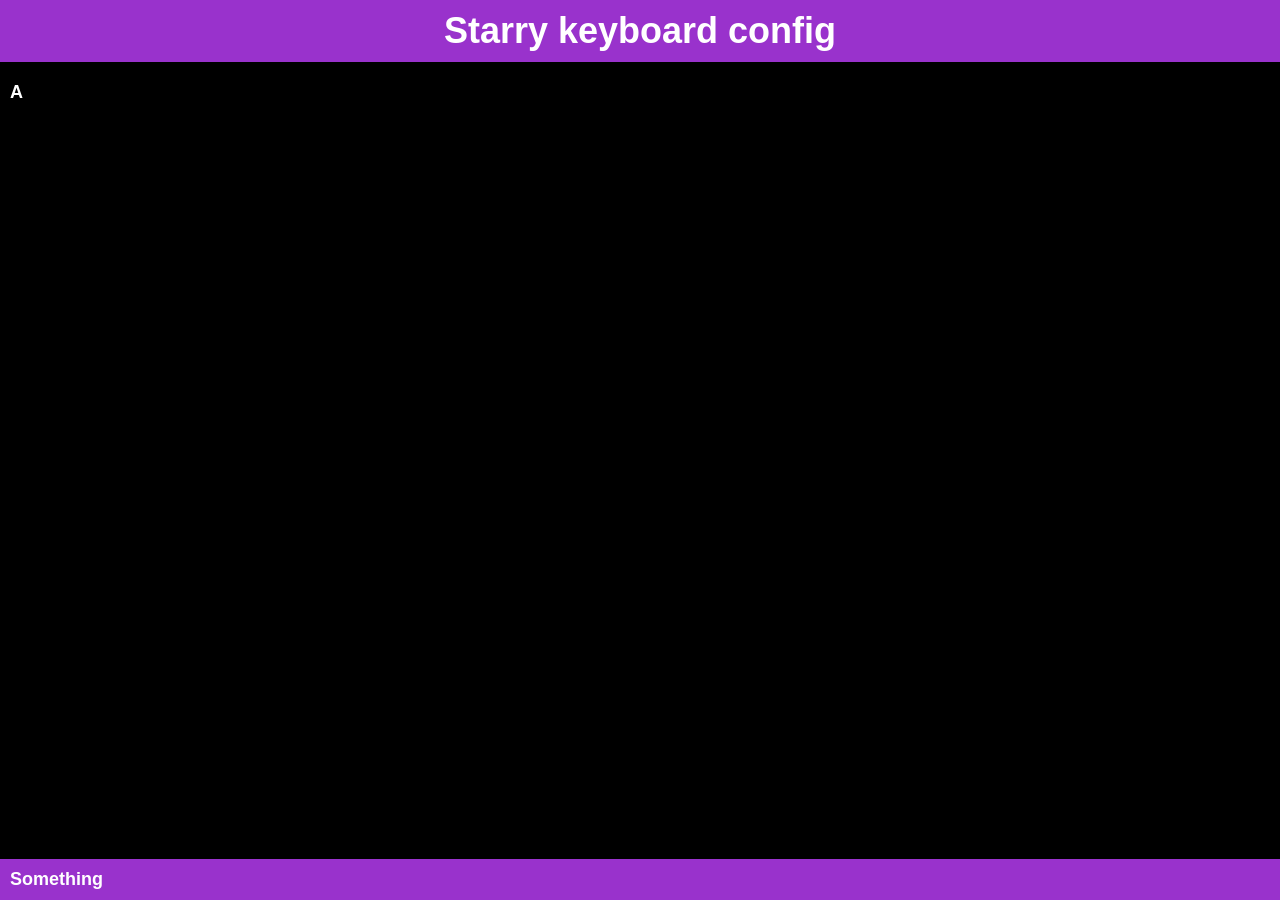
==== config/index.html @ 81cd2a0f "Added simple layout" ====
<!DOCTYPE html>
<html lang="en">
<head>
    <meta charset="UTF-8">
    <meta name="viewport" content="width=device-width, initial-scale=1.0">
    <title>Starry config</title>
    <link rel="stylesheet" href="styles/ConfigStyle.css">
    <link rel="stylesheet" href="styles/BodyOrchestrator.css">
</head>
<body>
    <div id="estrellas-container">
        <head>
            <h1>
                Starry keyboard config
            </h1>
        </head>
        <div class="root">
            A
        </div>
        <footer>
            Something
        </footer>
    </div>
    <script src="scripts/StarGen.js"></script>
</body>
</html>
---- config/styles/ConfigStyle.css ----
*{
    margin: 0;
    padding: 0;
    
}
body{
    background-color: #000;
    color:#fff;
    overflow-x: hidden;
}
#estrellas-container{
    position: fixed;
    inset :0;
    overflow: hidden;
}
.estrella{
    position: absolute;
    bottom: 0;
    left: 0;
    background-color:rgba(255, 255, 255, 0.345);
    clip-path: polygon(50% 0%, 61% 35%, 98% 35%, 68% 57%, 79% 91%, 50% 70%, 21% 91%, 32% 57%, 2% 35%, 39% 35%);
    opacity: 0;
    pointer-events: none;
    z-index: -1;

}

@keyframes moverArriba {
    0% {
        opacity: 0;
        transform: translateY(0);
    }
    25% {
        opacity: 1;
    }
    100% {
        opacity: 0;
        transform: translateY(-100vh);
    }
}
---- config/styles/BodyOrchestrator.css ----
:root{
	--BackgroundWrapperColor: darkorchid;
	--SelectionColor: rgb(103, 19, 136);
}

#estrellas-container{
	margin: 0px;
	font-family: Arial, Helvetica, sans-serif;
	font-weight: bold;
	color: white;
	font-size: large;
	display: grid;
	grid-template-rows: auto 1fr auto;
	min-height: 100vh;
	min-height: 100svh;
}

body ::selection{
	background-color: var(--SelectionColor);
}

h1{
	text-align: center;
	background-color: var(--BackgroundWrapperColor);
	margin-bottom: 10px;
}

h1,footer{
	padding: 10px;
}

footer{
	background-color: var(--BackgroundWrapperColor);
}

.root{
	margin: 10px;
}
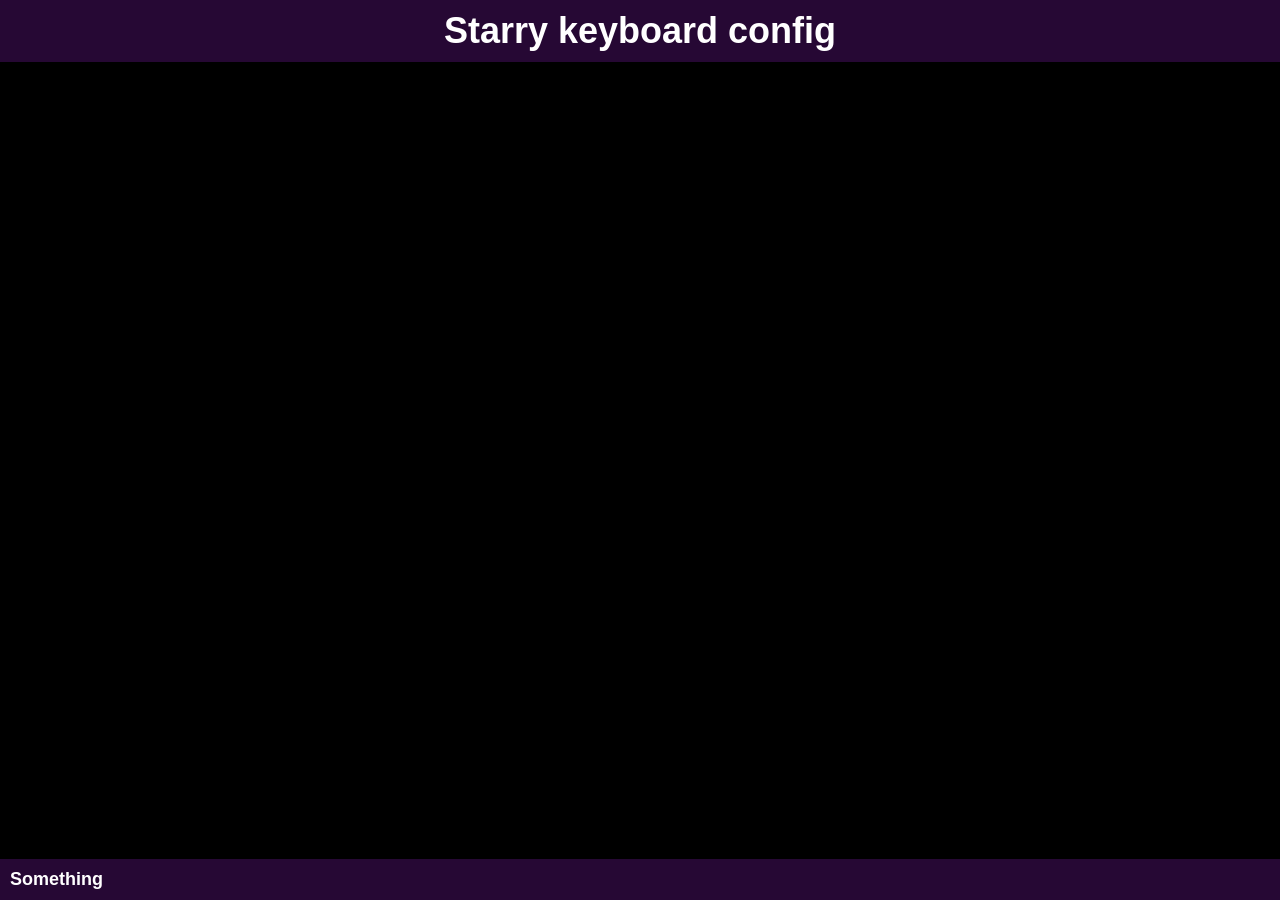
==== commit 2ff9892e: "ricardo's html journey Co-authored-by: Copilot <copilot@github.com>" ====
--- a/config/index.html
+++ b/config/index.html
@@ -15,12 +15,17 @@
             </h1>
         </head>
         <div class="root">
-            A
+        
         </div>
+
+		
+		
         <footer>
             Something
         </footer>
     </div>
     <script src="scripts/StarGen.js"></script>
+
+	
 </body>
 </html>
--- a/config/styles/ConfigStyle.css
+++ b/config/styles/ConfigStyle.css
@@ -24,6 +24,14 @@
     z-index: -1;
 
 }
+.AbsBlock {
+    position: fixed;
+    height: 30px;
+    width: 30px;
+    background-image: url("https://static.wikitide.net/nullscapewiki/9/90/Probably_Improper_Speeded_Mart.gif");
+    background-size: cover;
+    pointer-events: none;
+}
 
 @keyframes moverArriba {
     0% {
@@ -37,4 +45,25 @@
         opacity: 0;
         transform: translateY(-100vh);
     }
+}
+
+@keyframes Fade {
+    0% {
+        opacity: 0;
+    }
+    15% {
+        opacity: 1;
+    }
+    75% {
+        opacity: 1;
+        width: 5px;
+        height: 5px;
+    }
+    100% {
+        opacity: 0;
+        width: 0%;
+        height: 0%;
+        rotate: 40deg;
+        transform: translateY(10px);
+    }
 }
--- a/config/styles/BodyOrchestrator.css
+++ b/config/styles/BodyOrchestrator.css
@@ -1,5 +1,5 @@
 :root{
-	--BackgroundWrapperColor: darkorchid;
+	--BackgroundWrapperColor: rgba(89, 19, 122, 0.43);
 	--SelectionColor: rgb(103, 19, 136);
 }
 
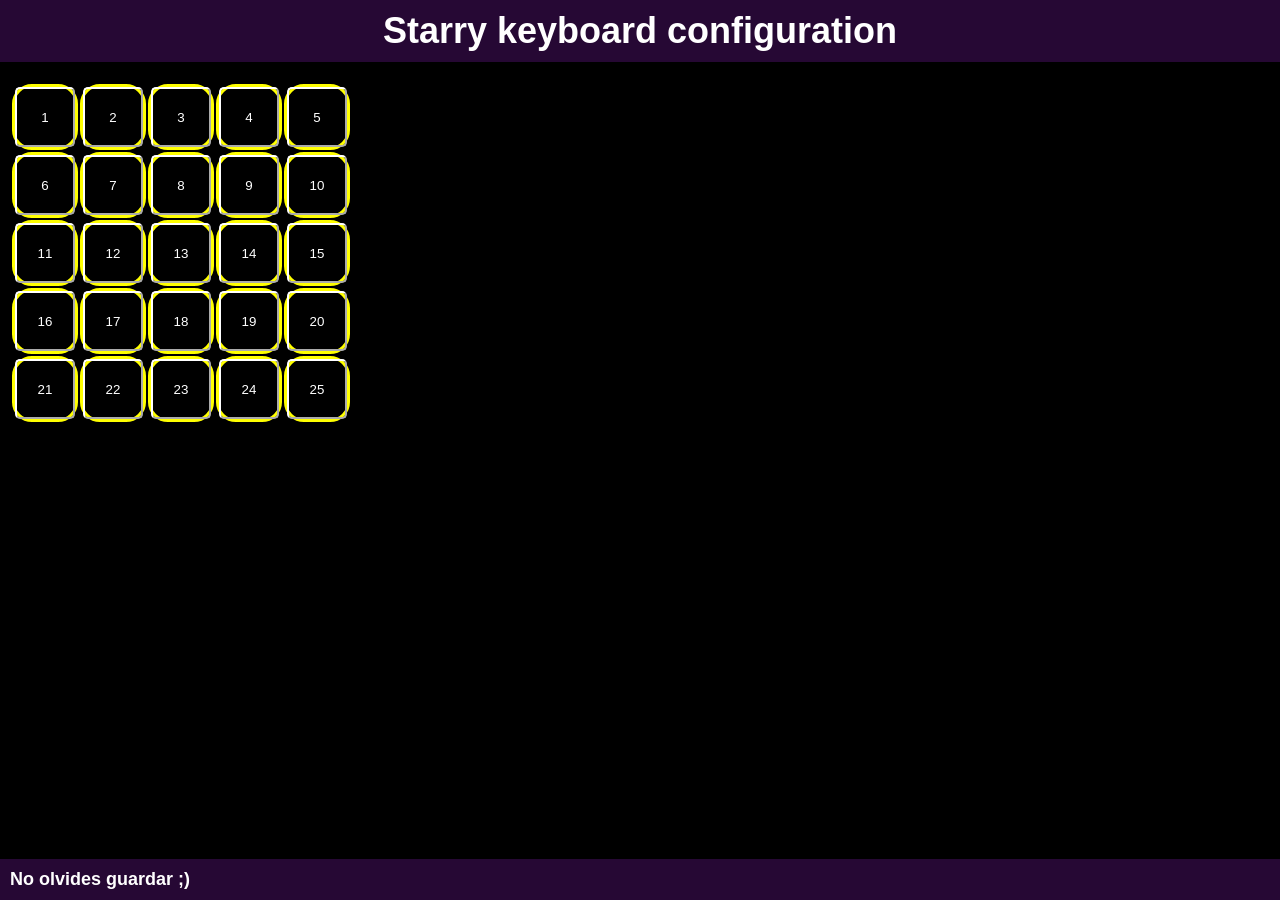
==== commit 350df734: "Tabla" ====
--- a/config/index.html
+++ b/config/index.html
@@ -6,26 +6,68 @@
     <title>Starry config</title>
     <link rel="stylesheet" href="styles/ConfigStyle.css">
     <link rel="stylesheet" href="styles/BodyOrchestrator.css">
+    <script src="scripts/StarGen.js"></script>
 </head>
 <body>
     <div id="estrellas-container">
-        <head>
-            <h1>
-                Starry keyboard config
+        <div>
+            <h1 class="barraPrincipal">
+                Starry keyboard configuration
             </h1>
-        </head>
-        <div class="root">
-        
+        </div>
+        <div class="root">    
+
+    <table class="table-container">
+    <tr>
+        <td><button class="btn-estilizado">1</button></td>
+        <td><button class="btn-estilizado">2</button></td>
+        <td><button class="btn-estilizado">3</button></td>
+        <td><button class="btn-estilizado">4</button></td>
+        <td><button class="btn-estilizado">5</button></td>
+    </tr>
+    <tr>
+        <td><button class="btn-estilizado">6</button></td>
+        <td><button class="btn-estilizado">7</button></td>
+        <td><button class="btn-estilizado">8</button></td>
+        <td><button class="btn-estilizado">9</button></td>
+        <td><button class="btn-estilizado">10</button></td>
+    </tr>
+    <tr>
+        <td><button class="btn-estilizado">11</button></td>
+        <td><button class="btn-estilizado">12</button></td>
+        <td><button class="btn-estilizado">13</button></td>
+        <td><button class="btn-estilizado">14</button></td>
+        <td><button class="btn-estilizado">15</button></td>
+    </tr>
+    <tr>
+        <td><button class="btn-estilizado">16</button></td>
+        <td><button class="btn-estilizado">17</button></td>
+        <td><button class="btn-estilizado">18</button></td>
+        <td><button class="btn-estilizado">19</button></td>
+        <td><button class="btn-estilizado">20</button></td>
+    </tr>
+    <tr>    
+        <td><button class="btn-estilizado">21</button></td>
+        <td><button class="btn-estilizado">22</button></td>
+        <td><button class="btn-estilizado">23</button></td>
+        <td><button class="btn-estilizado">24</button></td>
+        <td><button class="btn-estilizado">25</button></td>    
+    </tr>
+</table> 
         </div>
 
 		
 		
-        <footer>
-            Something
+        <footer class="barraFinal">
+            No olvides guardar ;)
         </footer>
     </div>
-    <script src="scripts/StarGen.js"></script>
 
-	
+
+   
+    
+ 
+
+
 </body>
 </html>
--- a/config/styles/ConfigStyle.css
+++ b/config/styles/ConfigStyle.css
@@ -28,7 +28,7 @@
     position: fixed;
     height: 30px;
     width: 30px;
-    background-image: url("https://static.wikitide.net/nullscapewiki/9/90/Probably_Improper_Speeded_Mart.gif");
+    background-image: url("https://static.vecteezy.com/system/resources/thumbnails/040/452/262/small/ai-generated-pineapple-isolated-on-transparent-background-free-png.png");
     background-size: cover;
     pointer-events: none;
 }
--- a/config/styles/BodyOrchestrator.css
+++ b/config/styles/BodyOrchestrator.css
@@ -1,3 +1,4 @@
+/*Inicio de parte de las estrellas*/
 :root{
 	--BackgroundWrapperColor: rgba(89, 19, 122, 0.43);
 	--SelectionColor: rgb(103, 19, 136);
@@ -19,20 +20,42 @@
 	background-color: var(--SelectionColor);
 }
 
-h1{
+.barraPrincipal{
 	text-align: center;
 	background-color: var(--BackgroundWrapperColor);
 	margin-bottom: 10px;
 }
 
-h1,footer{
+.barraPrincipal,.barraFinal{
 	padding: 10px;
 }
 
-footer{
+.barraFinal{
 	background-color: var(--BackgroundWrapperColor);
 }
 
 .root{
 	margin: 10px;
-}+}
+/*Fin de parte de las estrellas*/
+
+/*Inicio de la tabla*/
+td {
+  border: 3px solid yellow;
+  border-radius: 20px;
+  text-align: center;
+}
+
+.table-container td .btn-estilizado{
+    background-color:transparent; 
+	color: white;
+    border-color: white;
+    border: 1%;
+    border-radius: 5px;
+    cursor: pointer;
+	width: 60px;
+	height:60px;	
+}
+
+
+/*Fin de la tabla*/
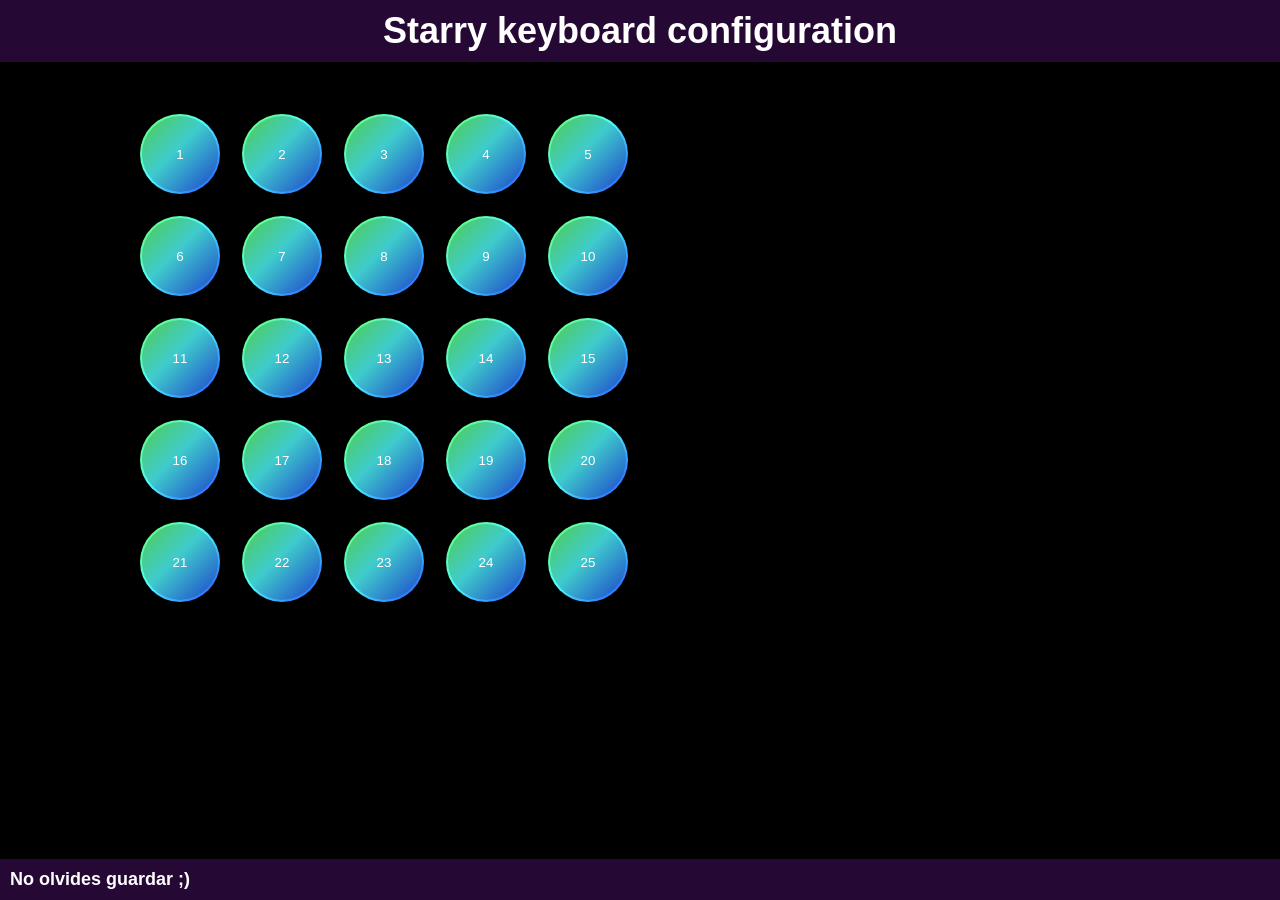
==== commit 53841dd3: "Colores y la parte 2" ====
--- a/config/index.html
+++ b/config/index.html
@@ -6,18 +6,28 @@
     <title>Starry config</title>
     <link rel="stylesheet" href="styles/ConfigStyle.css">
     <link rel="stylesheet" href="styles/BodyOrchestrator.css">
-    <script src="scripts/StarGen.js"></script>
 </head>
 <body>
     <div id="estrellas-container">
-        <div>
+        <head>
             <h1 class="barraPrincipal">
                 Starry keyboard configuration
             </h1>
+        </head>
+        <div class="root">
+        
         </div>
-        <div class="root">    
 
-    <table class="table-container">
+		
+		
+        <footer class="barraFinal">
+            No olvides guardar ;)
+        </footer>
+    </div>
+    <script src="scripts/StarGen.js"></script>
+
+	
+   <table class="table-container">
     <tr>
         <td><button class="btn-estilizado">1</button></td>
         <td><button class="btn-estilizado">2</button></td>
@@ -54,19 +64,9 @@
         <td><button class="btn-estilizado">25</button></td>    
     </tr>
 </table> 
-        </div>
-
-		
-		
-        <footer class="barraFinal">
-            No olvides guardar ;)
-        </footer>
-    </div>
 
 
-   
-    
- 
+
 
 
 </body>
--- a/config/styles/BodyOrchestrator.css
+++ b/config/styles/BodyOrchestrator.css
@@ -23,7 +23,6 @@
 .barraPrincipal{
 	text-align: center;
 	background-color: var(--BackgroundWrapperColor);
-	margin-bottom: 10px;
 }
 
 .barraPrincipal,.barraFinal{
@@ -35,27 +34,106 @@
 }
 
 .root{
-	margin: 10px;
+  
+	
+	
 }
 /*Fin de parte de las estrellas*/
 
 /*Inicio de la tabla*/
 td {
-  border: 3px solid yellow;
-  border-radius: 20px;
+  border: 0px solid yellow;
+  border-radius: 40px;
   text-align: center;
+  width: 100px;
+  height:100px;	
 }
 
-.table-container td .btn-estilizado{
-    background-color:transparent; 
-	color: white;
-    border-color: white;
-    border: 1%;
-    border-radius: 5px;
+.table-container td .btn-estilizado {
+    position: relative;
+    width: 80px;
+    height: 80px;
+    border-radius: 40px;
+    border: 2px solid transparent;
+    color: white;
     cursor: pointer;
-	width: 60px;
-	height:60px;	
+    overflow: hidden;
+
+    /* menos oscuro para que brillen más */
+    background: rgba(0, 0, 0, 0.2);
+
+    /* colores más intensos */
+    background-image: 
+        linear-gradient(rgba(0,0,0,0.2), rgba(0,0,0,0.2)),
+        linear-gradient(135deg, 
+            #66ff5a 0%,     /* verde más brillante */
+            #4fffff 15%,    /* cyan más fuerte */
+            #2a6bff 30%,    /* azul más vivo */
+            #a84dff 45%,    /* morado brillante */
+            #ff3ccf 60%,    /* rosa neón */
+            #a84dff 75%,
+            #2a6bff 85%,
+            #4fffff 95%,
+            #66ff5a 100%
+        );
+
+    background-origin: border-box;
+    background-clip: padding-box, border-box;
+
+    background-size: 300% 300%;
+
+    animation: moverGradiente 8s ease infinite,
+               rotarColores 12s linear infinite;
+
+    transition: all 0.4s ease;
 }
 
+/* movimiento */
+@keyframes moverGradiente {
+    0% { background-position: 0% 50%; }
+    50% { background-position: 100% 50%; }
+    100% { background-position: 0% 50%; }
+}
 
-/*Fin de la tabla*/+/* cambio de color */
+@keyframes rotarColores {
+    0%   { filter: hue-rotate(0deg) brightness(1.2) saturate(1.4); }
+    100% { filter: hue-rotate(360deg) brightness(1.2) saturate(1.4); }
+}
+
+/* Hover */
+.table-container td .btn-estilizado:hover {
+    transform: scale(1.08);
+
+    /* glow más visible */
+    box-shadow: 
+        0 0 10px #a84dff,
+        0 0 20px #ff3ccf,
+        0 0 30px #4fffff;
+
+    animation-duration: 4s, 6s;
+}
+
+/* Active */
+.table-container td .btn-estilizado:active {
+    transform: scale(0.95);
+
+    box-shadow: 
+        0 0 10px #ff3ccf,
+        0 0 20px #ff6a3c;
+
+    animation-duration: 2s, 3s;
+}
+.table-container{
+	margin-top: 8%;
+	margin-left: 10%;
+     
+}
+/*Fin de la tabla*/
+
+/*Comienzo del aparador*/
+.Aparador {
+    display: flex;
+    justify-content: flex-end;
+    padding-right: 20px;
+}
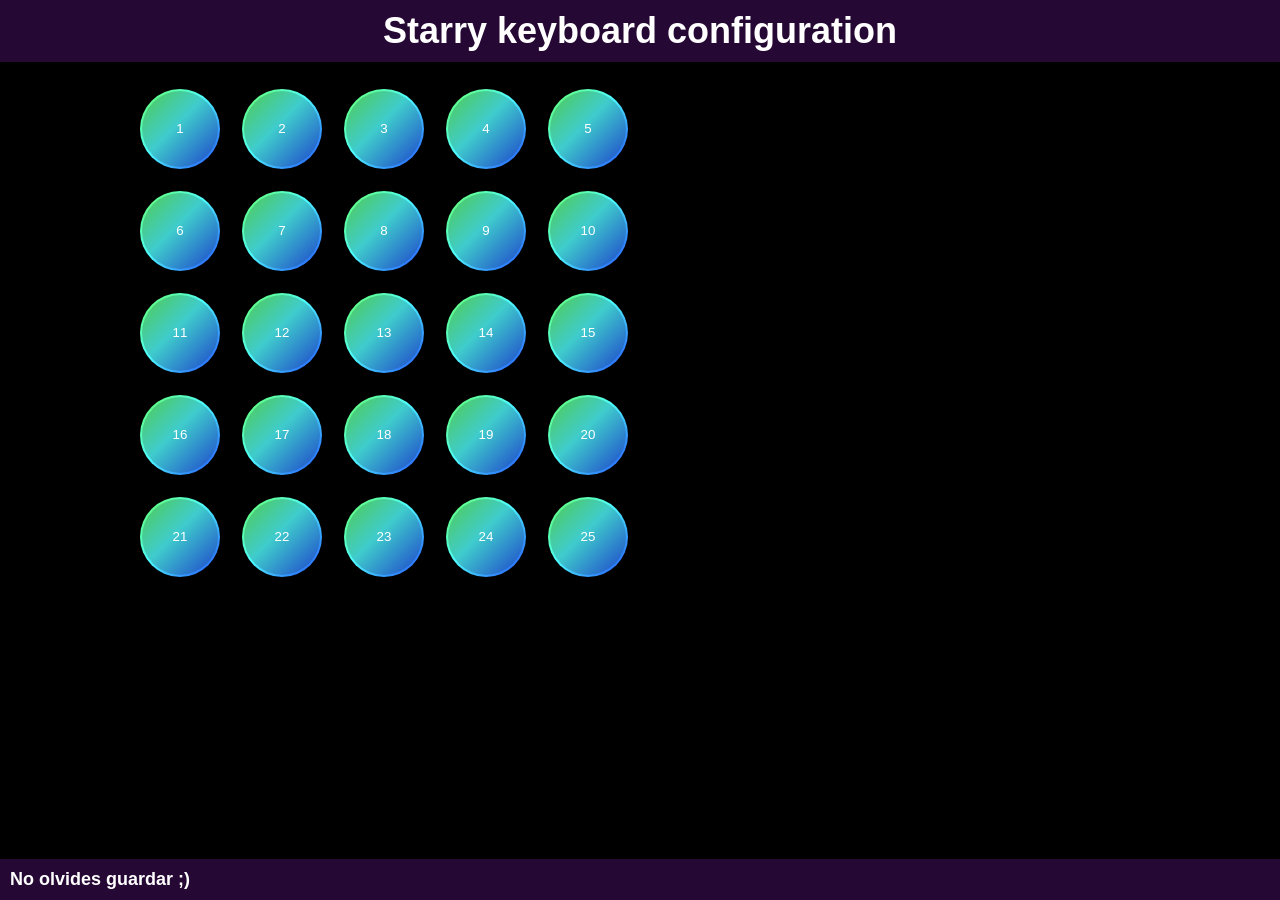
==== commit 4946c980: "Orden" ====
--- a/config/index.html
+++ b/config/index.html
@@ -69,5 +69,6 @@
 
 
 
+
 </body>
 </html>
--- a/config/styles/BodyOrchestrator.css
+++ b/config/styles/BodyOrchestrator.css
@@ -120,20 +120,18 @@
 
     box-shadow: 
         0 0 10px #ff3ccf,
-        0 0 20px #ff6a3c;
+        0 0 20px #a84dff;
 
     animation-duration: 2s, 3s;
 }
 .table-container{
-	margin-top: 8%;
+	margin-top: 6%;
 	margin-left: 10%;
      
 }
 /*Fin de la tabla*/
 
 /*Comienzo del aparador*/
-.Aparador {
-    display: flex;
-    justify-content: flex-end;
-    padding-right: 20px;
-}+
+
+/*Fin del aparador*/
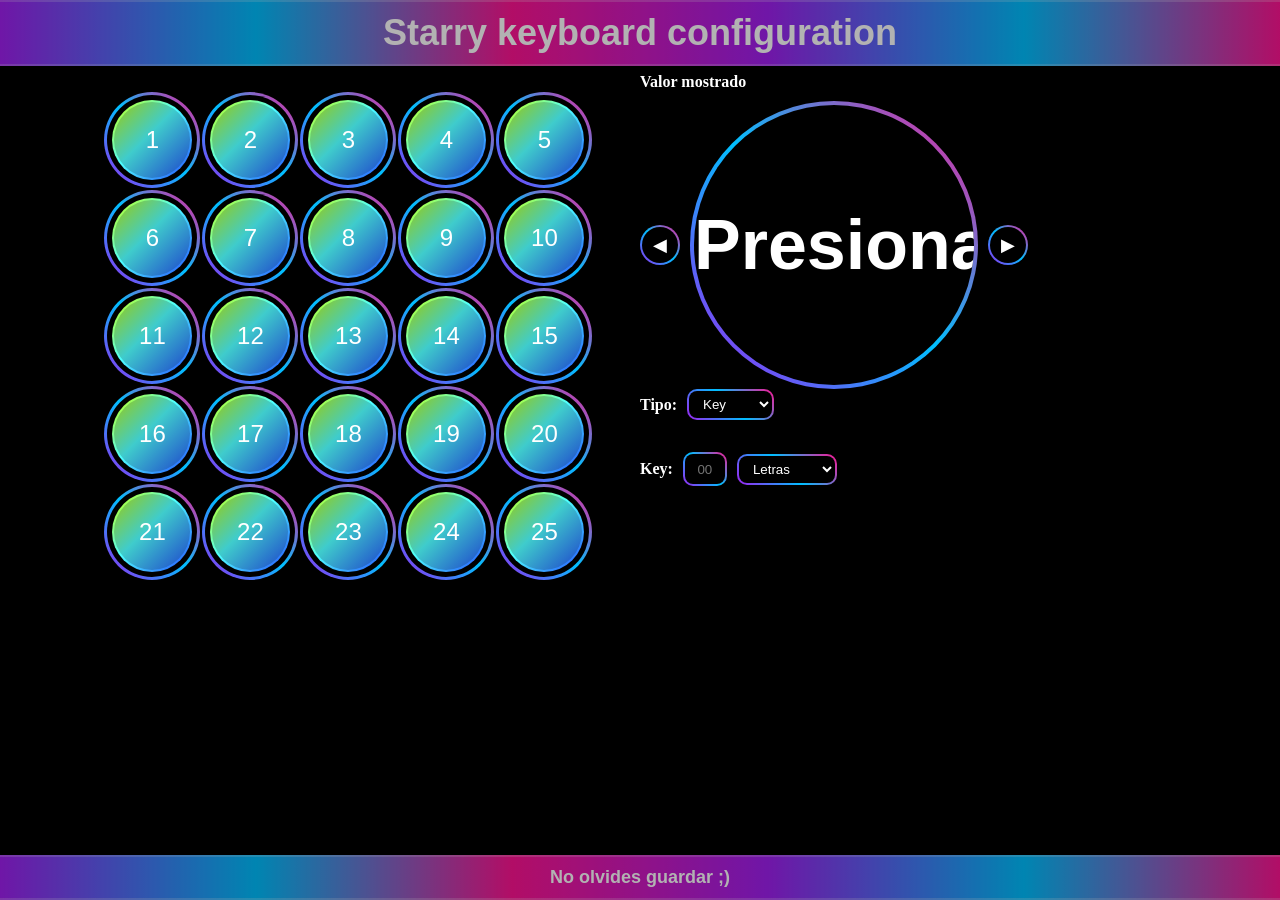
==== commit d1ffb9c3: "Diseño terminado con mecanicas de seleccion" ====
--- a/config/index.html
+++ b/config/index.html
@@ -1,11 +1,13 @@
 <!DOCTYPE html>
 <html lang="en">
 <head>
+    <link rel="shortcut icon" href="Starry-keyboard\config\styles\icono.ico" type="image/x-icon" />
     <meta charset="UTF-8">
     <meta name="viewport" content="width=device-width, initial-scale=1.0">
     <title>Starry config</title>
     <link rel="stylesheet" href="styles/ConfigStyle.css">
     <link rel="stylesheet" href="styles/BodyOrchestrator.css">
+
 </head>
 <body>
     <div id="estrellas-container">
@@ -24,51 +26,104 @@
             No olvides guardar ;)
         </footer>
     </div>
-    <script src="scripts/StarGen.js"></script>
+
 
 	
    <table class="table-container">
     <tr>
-        <td><button class="btn-estilizado">1</button></td>
-        <td><button class="btn-estilizado">2</button></td>
-        <td><button class="btn-estilizado">3</button></td>
-        <td><button class="btn-estilizado">4</button></td>
-        <td><button class="btn-estilizado">5</button></td>
+        <td><button class="btn-estilizado" id="1">1</button></td>
+        <td><button class="btn-estilizado" id="2">2</button></td>
+        <td><button class="btn-estilizado" id="3">3</button></td>
+        <td><button class="btn-estilizado" id="4">4</button></td>
+        <td><button class="btn-estilizado" id="5">5</button></td>
     </tr>
     <tr>
-        <td><button class="btn-estilizado">6</button></td>
-        <td><button class="btn-estilizado">7</button></td>
-        <td><button class="btn-estilizado">8</button></td>
-        <td><button class="btn-estilizado">9</button></td>
-        <td><button class="btn-estilizado">10</button></td>
+        <td><button class="btn-estilizado" id="6">6</button></td>
+        <td><button class="btn-estilizado" id="7">7</button></td>
+        <td><button class="btn-estilizado" id="8">8</button></td>
+        <td><button class="btn-estilizado" id="9">9</button></td>
+        <td><button class="btn-estilizado" id="10">10</button></td>
     </tr>
     <tr>
-        <td><button class="btn-estilizado">11</button></td>
-        <td><button class="btn-estilizado">12</button></td>
-        <td><button class="btn-estilizado">13</button></td>
-        <td><button class="btn-estilizado">14</button></td>
-        <td><button class="btn-estilizado">15</button></td>
+        <td><button class="btn-estilizado" id="11">11</button></td>
+        <td><button class="btn-estilizado" id="12">12</button></td>
+        <td><button class="btn-estilizado" id="13">13</button></td>
+        <td><button class="btn-estilizado" id="14">14</button></td>
+        <td><button class="btn-estilizado" id="15">15</button></td>
     </tr>
     <tr>
-        <td><button class="btn-estilizado">16</button></td>
-        <td><button class="btn-estilizado">17</button></td>
-        <td><button class="btn-estilizado">18</button></td>
-        <td><button class="btn-estilizado">19</button></td>
-        <td><button class="btn-estilizado">20</button></td>
+        <td><button class="btn-estilizado" id="16">16</button></td>
+        <td><button class="btn-estilizado" id="17">17</button></td>
+        <td><button class="btn-estilizado" id="18">18</button></td>
+        <td><button class="btn-estilizado" id="19">19</button></td>
+        <td><button class="btn-estilizado" id="20">20</button></td>
     </tr>
     <tr>    
-        <td><button class="btn-estilizado">21</button></td>
-        <td><button class="btn-estilizado">22</button></td>
-        <td><button class="btn-estilizado">23</button></td>
-        <td><button class="btn-estilizado">24</button></td>
-        <td><button class="btn-estilizado">25</button></td>    
+        <td><button class="btn-estilizado" id="21">21</button></td>
+        <td><button class="btn-estilizado" id="22">22</button></td>
+        <td><button class="btn-estilizado" id="23">23</button></td>
+        <td><button class="btn-estilizado" id="24">24</button></td>
+        <td><button class="btn-estilizado" id="25">25</button></td>    
     </tr>
 </table> 
 
 
 
+<div class="Aparador-container">
+    
+<label class="titulo">Valor mostrado</label>
 
+<div class="Aparador-wrapper">
+    <button class="flecha izquierda" onclick="mover(-1)">◀</button>
+    
+    <input type="text" id="aparador" class="Aparador" 
+       value="Presiona" readonly>
+    
+    <button class="flecha derecha" onclick="mover(1)">▶</button>
+</div>
+    <!-- Tipo -->
+    <div class="fila-tipo">
+        <span class="label-tipo">Tipo:</span>
+      <select class="combo-tipo" id="tipo">
+        <option value="key" selected>Key</option>
+        <option value="text">Text</option>
+        <option value="combo">Combo</option>
+        </select>
+    </div>
+    <!-- Seleccionador -->
+    <!-- Configuración Key -->
+<div id="key-config" class="fila-key">
+    <span class="label-key">Key:</span>
 
+    <input type="text" class="input-key" maxlength="2" placeholder="00">
 
+    <select class="combo-key">
+        <option value="letters">Letras</option>
+        <option value="numbers">Números</option>
+        <option value="symbols">Símbolos</option>
+        <option value="all">Todo</option>
+    </select>
+</div>
+
+<!-- Configuración Text -->
+<div id="text-config" class="fila-text">
+    <span class="label-text">Texto:</span>
+    <input type="text" class="input-text" placeholder="Escribe aquí...">
+</div>
+
+<!-- Configuración Combo -->
+<div id="combo-config">
+    <span class="label-combo">Combo:</span>
+
+    <div class="combo-row">
+        <div id="combo-keys"></div>
+
+        <div class="botones-combo">
+            <button id="agregar-key" class="btn-mas">+</button>
+            <button id="quitar-key" class="btn-menos">−</button>
+        </div>
+    </div>
+</div>
+    <script src="scripts/StarGen.js"></script>
 </body>
 </html>
--- a/config/styles/BodyOrchestrator.css
+++ b/config/styles/BodyOrchestrator.css
@@ -1,7 +1,7 @@
-/*Inicio de parte de las estrellas*/
 :root{
 	--BackgroundWrapperColor: rgba(89, 19, 122, 0.43);
 	--SelectionColor: rgb(103, 19, 136);
+    
 }
 
 #estrellas-container{
@@ -14,39 +14,64 @@
 	grid-template-rows: auto 1fr auto;
 	min-height: 100vh;
 	min-height: 100svh;
+    
 }
 
 body ::selection{
 	background-color: var(--SelectionColor);
 }
 
-.barraPrincipal{
+/* BARRAS GALÁCTICAS */
+.barraPrincipal,
+.barraFinal{
+    opacity: 0.7;
+	padding: 10px;
 	text-align: center;
-	background-color: var(--BackgroundWrapperColor);
-}
-
-.barraPrincipal,.barraFinal{
-	padding: 10px;
-}
-
-.barraFinal{
-	background-color: var(--BackgroundWrapperColor);
-}
-
-.root{
-  
-	
-	
-}
+
+	/* fondo galaxia */
+	background: linear-gradient(
+		90deg,
+		#a020f0,
+		#00bfff,
+		#ff1493,
+        #a020f0,
+		#00bfff,
+		#ff1493
+	);
+
+	/* blur tipo vidrio */
+	backdrop-filter: blur(50px);
+
+	/* borde brillante */
+	border-top: 2px solid rgba(255,255,255,0.2);
+	border-bottom: 2px solid rgba(255,255,255,0.2);
+
+	/* glow */
+	box-shadow: 
+		0 0 10px #a020f0,
+		0 0 10px #00bfff,
+		0 0 15px #ff1493,
+        0 0 5px #a020f0,
+		0 0 10px #00bfff,
+		0 0 15px #ff1493,
+        ;
+}
+
 /*Fin de parte de las estrellas*/
 
 /*Inicio de la tabla*/
 td {
-  border: 0px solid yellow;
-  border-radius: 40px;
+  width: 90px;
+  height: 90px;
   text-align: center;
-  width: 100px;
-  height:100px;	
+  border-radius: 50px;
+
+  /* borde degradado */
+  background:
+    linear-gradient(#000, #000) padding-box,
+    linear-gradient(45deg, #a020f0, #00bfff, #ff1493) border-box;
+
+  border: 3px solid transparent;
 }
 
 .table-container td .btn-estilizado {
@@ -58,7 +83,7 @@
     color: white;
     cursor: pointer;
     overflow: hidden;
-
+    font-size: 150%;
     /* menos oscuro para que brillen más */
     background: rgba(0, 0, 0, 0.2);
 
@@ -66,11 +91,11 @@
     background-image: 
         linear-gradient(rgba(0,0,0,0.2), rgba(0,0,0,0.2)),
         linear-gradient(135deg, 
-            #66ff5a 0%,     /* verde más brillante */
+            #c8ff00 0%,     /* verde más brillante */
             #4fffff 15%,    /* cyan más fuerte */
             #2a6bff 30%,    /* azul más vivo */
             #a84dff 45%,    /* morado brillante */
-            #ff3ccf 60%,    /* rosa neón */
+            #ff0080 60%,    /* rosa neón */
             #a84dff 75%,
             #2a6bff 85%,
             #4fffff 95%,
@@ -125,13 +150,312 @@
     animation-duration: 2s, 3s;
 }
 .table-container{
-	margin-top: 6%;
-	margin-left: 10%;
+	margin-top: 7%;
+	margin-left: 8%;
      
 }
 /*Fin de la tabla*/
 
 /*Comienzo del aparador*/
-
-
+.Aparador-container {
+    position: fixed;       
+    top: 0;
+    right: 0;
+
+    width: 50vw;           
+    height: 100vh;
+
+    padding-top: 73px;
+
+    display: flex;
+    flex-direction: column;
+    align-items: flex-start; 
+    justify-content: flex-start;
+
+    box-sizing: border-box;
+}
+
+/* Texto arriba */
+.titulo {
+    margin-bottom: 10px;
+    font-weight: bold;
+    color: white;
+    text-align: left;
+    width: 100%; /* asegura alineación correcta */
+}
+
+/* Display circular */
+.Aparador {
+    width: 280px;
+    height: 280px; /* mismo valor = círculo */
+    text-align: center;
+    display: flex;
+    align-items: center;
+    justify-content: center;
+
+    font-size: 70px;
+    font-weight: bold;
+    color: #ffffff;
+
+    border-radius: 50%; /* círculo perfecto */
+
+    /* fondo y borde degradado */
+    background:
+        linear-gradient(black, black) padding-box,
+        linear-gradient(45deg, #a020f0, #00bfff, #ff1493) border-box;
+
+    border: 4px solid transparent;
+}
+/*Flechitas*/
+.Aparador-wrapper {
+    display: flex;
+    align-items: center;
+    gap: 10px;
+}
+
+/* flechas estilo galaxia */
+
+.flecha {
+    width: 40px;
+    height: 40px;
+    border-radius: 50%;
+    border: 2px solid transparent;
+    cursor: pointer;
+    color: white;
+    font-size: 18px;
+
+    background:
+        linear-gradient(black, black) padding-box,
+        linear-gradient(45deg, #a020f0, #00bfff, #ff1493) border-box;
+}
+
+.flecha:hover {
+    box-shadow: 0 0 10px #ffffff;
+}
+/* fila horizontal */
+
+.fila-tipo {
+    width: 100%;             
+    display: flex;
+    gap: 10px;
+    align-items: center;
+    justify-content: flex-start; /* izquierda */
+}
+
+/* texto "Tipo:" */
+.label-tipo {
+    color: white;
+    font-weight: bold;
+}
+
+/* combo box estilo galaxia */
+.combo-tipo {
+    padding: 5px 10px;
+    border-radius: 10px;
+    color: white;
+
+    background:
+        linear-gradient(black, black) padding-box,
+        linear-gradient(45deg, #a020f0, #00bfff, #ff1493) border-box;
+
+    border: 2px solid transparent;
+}
+
+/* Opciones internas */
+.combo-tipo option {
+    background-color: #000000; /* fondo oscuro */
+    color: #00ffcc;           
+}
+
+/*Key mode*/
+.fila-key {
+    display: flex;
+    gap: 10px;
+    align-items: center;
+    margin-top: 10px;
+    width: 100%;
+}
+
+.label-key {
+    color: white;
+    font-weight: bold;
+}
+
+.input-key {
+    padding: 5px 10px;
+    border-radius: 10px;
+    color: white;
+    height: 20px;
+    width: 20px;
+    text-align: center;
+    background:
+        linear-gradient(black, black) padding-box,
+        linear-gradient(45deg, #a020f0, #00bfff, #ff1493) border-box;
+
+    border: 2px solid transparent;
+}
+.combo-key {
+    
+   padding: 5px 10px;
+    border-radius: 10px;
+    color: white;
+
+    background:
+        linear-gradient(black, black) padding-box,
+        linear-gradient(45deg, #a020f0, #00bfff, #ff1493) border-box;
+
+    border: 2px solid transparent;
+}
+
+.combo-key option {
+    background-color: #000000; /* fondo oscuro */
+    color: #00ffcc;  
+}
+/*Text Mode*/
+.fila-text {    
+    display: flex;             
+    justify-content: flex-start;
+    align-items: center;   
+    gap: 10px;
+    margin-top: 10px;
+    width: 100%;
+}
+.label-text {
+    color: white;
+    font-weight: bold;
+}
+
+.input-text {
+    padding: 5px 10px;
+    border-radius: 10px;
+    color: white;
+    height: 20px;
+    width: 200px;
+    text-align: center;
+    background:
+        linear-gradient(black, black) padding-box,
+        linear-gradient(45deg, #a020f0, #00bfff, #ff1493) border-box;
+
+    border: 2px solid transparent;
+}
+
+/*Combo*/
+.fila-combo {
+    display: flex;
+    gap: 10px;
+    align-items: center;
+    margin-top: 10px;
+    width: 100%;
+}
+
+.label-combo {
+    color: white;
+    font-weight: bold;
+}
+
+.input-combo {
+    padding: 5px 10px;
+    border-radius: 10px;
+    color: white;
+    height: 20px;
+    width: 20px;
+    text-align: center;
+    background:
+        linear-gradient(black, black) padding-box,
+        linear-gradient(45deg, #a020f0, #00bfff, #ff1493) border-box;
+
+    border: 2px solid transparent;
+}
+.combo-combo {
+    
+   padding: 5px 10px;
+    border-radius: 10px;
+    color: white;
+
+    background:
+        linear-gradient(black, black) padding-box,
+        linear-gradient(45deg, #a020f0, #00bfff, #ff1493) border-box;
+
+    border: 2px solid transparent;
+}
+
+.combo-combo option {
+    background-color: #000000; /* fondo oscuro */
+    color: #00ffcc;  
+}
+.combo-row {
+    display: flex;
+    align-items: flex-start;
+    gap: 5px;
+    margin-top: 15px;
+}
+
+.botones-combo {
+    display: flex;
+    flex-direction: column;
+    gap: 3px;
+    flex-shrink: 0; 
+}
+
+.btn-mas {
+    width: 30px;
+    height: 30px;
+    border-radius: 50%;
+    color: white;
+    cursor: pointer;
+    margin-top: 3px;
+    background:
+        linear-gradient(black, black) padding-box,
+        linear-gradient(45deg, #a020f0, #00bfff, #ff1493) border-box;
+
+    border: 2px solid transparent;
+}
+
+.btn-mas:hover {
+    box-shadow: 0 0 10px #00bfff;
+}
+.btn-menos {
+    width: 30px;
+    height: 30px;
+    border-radius: 50%;
+    color: white;
+    cursor: pointer;
+    margin-top: 13px;
+    background:
+        linear-gradient(black, black) padding-box,
+        linear-gradient(45deg, #ff1493, #00bfff, #a020f0) border-box;
+
+    border: 2px solid transparent;
+}
+
+.btn-menos:hover {
+    box-shadow: 0 0 10px #ff1493;
+}
+#combo-config {
+    display: flex;
+    flex-direction: column;   
+    align-items: flex-start;
+    gap: 10px;
+}
+
+#combo-keys {
+    display: grid;
+    grid-template-columns: repeat(4, max-content); /* 4 por fila */
+    gap: 10px;
+}
+
+.combo-item {
+    display: flex;
+    gap: 5px;
+    align-items: center;
+}
+.hidden {
+    display: none;
+}
+#key-config,
+#text-config,
+#combo-config {
+    margin-top: 5%;
+}
 /*Fin del aparador*/
+
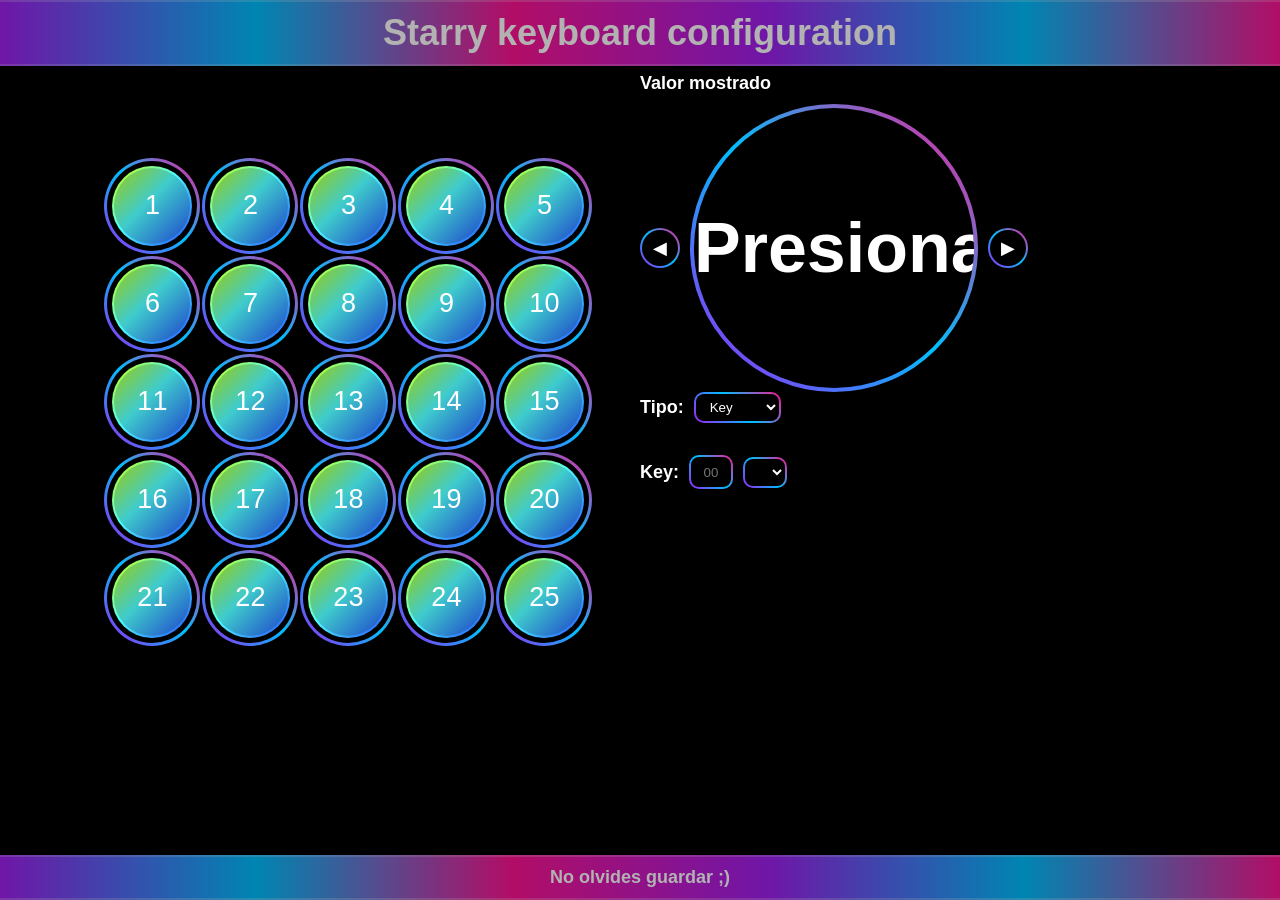
==== commit 42a905e1: "Closed a div" ====
--- a/config/index.html
+++ b/config/index.html
@@ -17,113 +17,100 @@
             </h1>
         </head>
         <div class="root">
-        
+            <table class="table-container">
+                <tr>
+                    <td><button class="btn-estilizado" id="1">1</button></td>
+                    <td><button class="btn-estilizado" id="2">2</button></td>
+                    <td><button class="btn-estilizado" id="3">3</button></td>
+                    <td><button class="btn-estilizado" id="4">4</button></td>
+                    <td><button class="btn-estilizado" id="5">5</button></td>
+                </tr>
+                <tr>
+                    <td><button class="btn-estilizado" id="6">6</button></td>
+                    <td><button class="btn-estilizado" id="7">7</button></td>
+                    <td><button class="btn-estilizado" id="8">8</button></td>
+                    <td><button class="btn-estilizado" id="9">9</button></td>
+                    <td><button class="btn-estilizado" id="10">10</button></td>
+                </tr>
+                <tr>
+                    <td><button class="btn-estilizado" id="11">11</button></td>
+                    <td><button class="btn-estilizado" id="12">12</button></td>
+                    <td><button class="btn-estilizado" id="13">13</button></td>
+                    <td><button class="btn-estilizado" id="14">14</button></td>
+                    <td><button class="btn-estilizado" id="15">15</button></td>
+                </tr>
+                <tr>
+                    <td><button class="btn-estilizado" id="16">16</button></td>
+                    <td><button class="btn-estilizado" id="17">17</button></td>
+                    <td><button class="btn-estilizado" id="18">18</button></td>
+                    <td><button class="btn-estilizado" id="19">19</button></td>
+                    <td><button class="btn-estilizado" id="20">20</button></td>
+                </tr>
+                <tr>    
+                    <td><button class="btn-estilizado" id="21">21</button></td>
+                    <td><button class="btn-estilizado" id="22">22</button></td>
+                    <td><button class="btn-estilizado" id="23">23</button></td>
+                    <td><button class="btn-estilizado" id="24">24</button></td>
+                    <td><button class="btn-estilizado" id="25">25</button></td>    
+                </tr>
+            </table> 
+            <div class="Aparador-container">
+                <label class="titulo">Valor mostrado</label>
+
+                <div class="Aparador-wrapper">
+                    <button class="flecha izquierda" onclick="mover(-1)">◀</button>
+                    
+                    <input type="text" id="aparador" class="Aparador" 
+                    value="Presiona" readonly>
+                    
+                    <button class="flecha derecha" onclick="mover(1)">▶</button>
+                </div>
+                <!-- Tipo -->
+                <div class="fila-tipo">
+                    <span class="label-tipo">Tipo:</span>
+                    <select class="combo-tipo" id="tipo">
+                    <option value="key" selected>Key</option>
+                    <option value="text">Text</option>
+                    <option value="combo">Combo</option>
+                    </select>
+                </div>
+                <!-- Seleccionador -->
+                <!-- Configuración Key -->
+                <div id="key-config" class="fila-key">
+                    <span class="label-key">Key:</span>
+
+                    <input type="text" class="input-key" maxlength="2" placeholder="00">
+
+                    <!-- Allows to choose a key .w. -->
+                    <select class="combo-key">
+                    </select>
+                </div>
+
+                <!-- Configuración Text -->
+                <div id="text-config" class="fila-text">
+                    <span class="label-text">Texto:</span>
+                    <input type="text" class="input-text" placeholder="Escribe aquí...">
+                </div>
+
+                <!-- Configuración Combo -->
+                <div id="combo-config">
+                    <span class="label-combo">Combo:</span>
+
+                    <div class="combo-row">
+                        <div id="combo-keys"></div>
+
+                        <div class="botones-combo">
+                            <button id="agregar-key" class="btn-mas">+</button>
+                            <button id="quitar-key" class="btn-menos">−</button>
+                        </div>
+                    </div>
+                </div>
+            </div>
         </div>
-
-		
-		
         <footer class="barraFinal">
             No olvides guardar ;)
         </footer>
     </div>
-
-
-	
-   <table class="table-container">
-    <tr>
-        <td><button class="btn-estilizado" id="1">1</button></td>
-        <td><button class="btn-estilizado" id="2">2</button></td>
-        <td><button class="btn-estilizado" id="3">3</button></td>
-        <td><button class="btn-estilizado" id="4">4</button></td>
-        <td><button class="btn-estilizado" id="5">5</button></td>
-    </tr>
-    <tr>
-        <td><button class="btn-estilizado" id="6">6</button></td>
-        <td><button class="btn-estilizado" id="7">7</button></td>
-        <td><button class="btn-estilizado" id="8">8</button></td>
-        <td><button class="btn-estilizado" id="9">9</button></td>
-        <td><button class="btn-estilizado" id="10">10</button></td>
-    </tr>
-    <tr>
-        <td><button class="btn-estilizado" id="11">11</button></td>
-        <td><button class="btn-estilizado" id="12">12</button></td>
-        <td><button class="btn-estilizado" id="13">13</button></td>
-        <td><button class="btn-estilizado" id="14">14</button></td>
-        <td><button class="btn-estilizado" id="15">15</button></td>
-    </tr>
-    <tr>
-        <td><button class="btn-estilizado" id="16">16</button></td>
-        <td><button class="btn-estilizado" id="17">17</button></td>
-        <td><button class="btn-estilizado" id="18">18</button></td>
-        <td><button class="btn-estilizado" id="19">19</button></td>
-        <td><button class="btn-estilizado" id="20">20</button></td>
-    </tr>
-    <tr>    
-        <td><button class="btn-estilizado" id="21">21</button></td>
-        <td><button class="btn-estilizado" id="22">22</button></td>
-        <td><button class="btn-estilizado" id="23">23</button></td>
-        <td><button class="btn-estilizado" id="24">24</button></td>
-        <td><button class="btn-estilizado" id="25">25</button></td>    
-    </tr>
-</table> 
-
-
-
-<div class="Aparador-container">
-    
-<label class="titulo">Valor mostrado</label>
-
-<div class="Aparador-wrapper">
-    <button class="flecha izquierda" onclick="mover(-1)">◀</button>
-    
-    <input type="text" id="aparador" class="Aparador" 
-       value="Presiona" readonly>
-    
-    <button class="flecha derecha" onclick="mover(1)">▶</button>
-</div>
-    <!-- Tipo -->
-    <div class="fila-tipo">
-        <span class="label-tipo">Tipo:</span>
-      <select class="combo-tipo" id="tipo">
-        <option value="key" selected>Key</option>
-        <option value="text">Text</option>
-        <option value="combo">Combo</option>
-        </select>
-    </div>
-    <!-- Seleccionador -->
-    <!-- Configuración Key -->
-<div id="key-config" class="fila-key">
-    <span class="label-key">Key:</span>
-
-    <input type="text" class="input-key" maxlength="2" placeholder="00">
-
-    <select class="combo-key">
-        <option value="letters">Letras</option>
-        <option value="numbers">Números</option>
-        <option value="symbols">Símbolos</option>
-        <option value="all">Todo</option>
-    </select>
-</div>
-
-<!-- Configuración Text -->
-<div id="text-config" class="fila-text">
-    <span class="label-text">Texto:</span>
-    <input type="text" class="input-text" placeholder="Escribe aquí...">
-</div>
-
-<!-- Configuración Combo -->
-<div id="combo-config">
-    <span class="label-combo">Combo:</span>
-
-    <div class="combo-row">
-        <div id="combo-keys"></div>
-
-        <div class="botones-combo">
-            <button id="agregar-key" class="btn-mas">+</button>
-            <button id="quitar-key" class="btn-menos">−</button>
-        </div>
-    </div>
-</div>
     <script src="scripts/StarGen.js"></script>
 </body>
 </html>
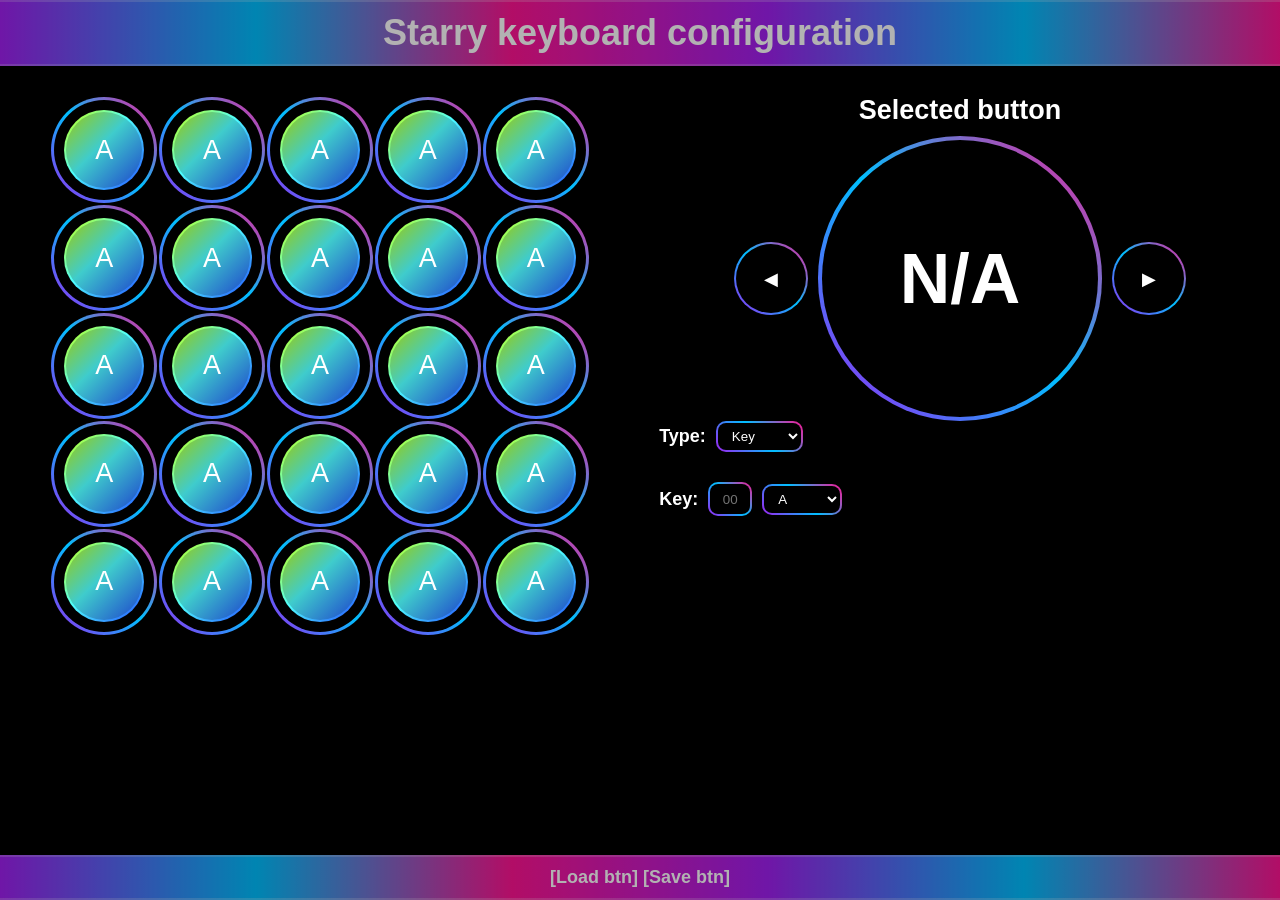
==== commit c44f9012: "Many changes in the HTML" ====
--- a/config/index.html
+++ b/config/index.html
@@ -8,66 +8,74 @@
     <link rel="stylesheet" href="styles/ConfigStyle.css">
     <link rel="stylesheet" href="styles/BodyOrchestrator.css">
 
+    <script src="scripts/Keycodes.js" defer></script>
 </head>
 <body>
     <div id="estrellas-container">
-        <head>
-            <h1 class="barraPrincipal">
+        <header>
+            <h1>
                 Starry keyboard configuration
             </h1>
-        </head>
+        </header>
         <div class="root">
-            <table class="table-container">
-                <tr>
-                    <td><button class="btn-estilizado" id="1">1</button></td>
-                    <td><button class="btn-estilizado" id="2">2</button></td>
-                    <td><button class="btn-estilizado" id="3">3</button></td>
-                    <td><button class="btn-estilizado" id="4">4</button></td>
-                    <td><button class="btn-estilizado" id="5">5</button></td>
-                </tr>
-                <tr>
-                    <td><button class="btn-estilizado" id="6">6</button></td>
-                    <td><button class="btn-estilizado" id="7">7</button></td>
-                    <td><button class="btn-estilizado" id="8">8</button></td>
-                    <td><button class="btn-estilizado" id="9">9</button></td>
-                    <td><button class="btn-estilizado" id="10">10</button></td>
-                </tr>
-                <tr>
-                    <td><button class="btn-estilizado" id="11">11</button></td>
-                    <td><button class="btn-estilizado" id="12">12</button></td>
-                    <td><button class="btn-estilizado" id="13">13</button></td>
-                    <td><button class="btn-estilizado" id="14">14</button></td>
-                    <td><button class="btn-estilizado" id="15">15</button></td>
-                </tr>
-                <tr>
-                    <td><button class="btn-estilizado" id="16">16</button></td>
-                    <td><button class="btn-estilizado" id="17">17</button></td>
-                    <td><button class="btn-estilizado" id="18">18</button></td>
-                    <td><button class="btn-estilizado" id="19">19</button></td>
-                    <td><button class="btn-estilizado" id="20">20</button></td>
-                </tr>
-                <tr>    
-                    <td><button class="btn-estilizado" id="21">21</button></td>
-                    <td><button class="btn-estilizado" id="22">22</button></td>
-                    <td><button class="btn-estilizado" id="23">23</button></td>
-                    <td><button class="btn-estilizado" id="24">24</button></td>
-                    <td><button class="btn-estilizado" id="25">25</button></td>    
-                </tr>
-            </table> 
-            <div class="Aparador-container">
-                <label class="titulo">Valor mostrado</label>
-
-                <div class="Aparador-wrapper">
-                    <button class="flecha izquierda" onclick="mover(-1)">◀</button>
-                    
-                    <input type="text" id="aparador" class="Aparador" 
-                    value="Presiona" readonly>
-                    
-                    <button class="flecha derecha" onclick="mover(1)">▶</button>
+            <div class="table-container rootsplit">
+                <table>
+                    <tr>
+                        <td><div><button class="btn-estilizado">A</button></div></td>
+                        <td><div><button class="btn-estilizado">A</button></div></td>
+                        <td><div><button class="btn-estilizado">A</button></div></td>
+                        <td><div><button class="btn-estilizado">A</button></div></td>
+                        <td><div><button class="btn-estilizado">A</button></div></td>
+                    </tr>
+                    <tr>
+                        <td><div><button class="btn-estilizado">A</button></div></td>
+                        <td><div><button class="btn-estilizado">A</button></div></td>
+                        <td><div><button class="btn-estilizado">A</button></div></td>
+                        <td><div><button class="btn-estilizado">A</button></div></td>
+                        <td><div><button class="btn-estilizado">A</button></div></td>
+                    </tr>
+                    <tr>
+                        <td><div><button class="btn-estilizado">A</button></div></td>
+                        <td><div><button class="btn-estilizado">A</button></div></td>
+                        <td><div><button class="btn-estilizado">A</button></div></td>
+                        <td><div><button class="btn-estilizado">A</button></div></td>
+                        <td><div><button class="btn-estilizado">A</button></div></td>
+                    </tr>
+                    <tr>
+                        <td><div><button class="btn-estilizado">A</button></div></td>
+                        <td><div><button class="btn-estilizado">A</button></div></td>
+                        <td><div><button class="btn-estilizado">A</button></div></td>
+                        <td><div><button class="btn-estilizado">A</button></div></td>
+                        <td><div><button class="btn-estilizado">A</button></div></td>
+                    </tr>
+                    <tr>    
+                        <td><div><button class="btn-estilizado">A</button></div></td>
+                        <td><div><button class="btn-estilizado">A</button></div></td>
+                        <td><div><button class="btn-estilizado">A</button></div></td>
+                        <td><div><button class="btn-estilizado">A</button></div></td>
+                        <td><div><button class="btn-estilizado">A</button></div></td>   
+                    </tr>
+                </table> 
+            </div>
+            <div class="Aparador-container rootsplit">
+                <h2 class="titulo">Selected button</h2>
+                
+                <div class="Aparador-center">
+                    <div></div>
+                    <div class="Aparador-wrapper">
+                        <button class="flecha" onclick="mover(-1)">◀</button>
+                        
+                        <input type="text" id="aparador" class="Aparador" 
+                        value="N/A" readonly>
+                        
+                        <button class="flecha" onclick="mover(1)">▶</button>
+                    </div>
+                    <div></div>
                 </div>
+                
                 <!-- Tipo -->
                 <div class="fila-tipo">
-                    <span class="label-tipo">Tipo:</span>
+                    <span class="label-tipo">Type:</span>
                     <select class="combo-tipo" id="tipo">
                     <option value="key" selected>Key</option>
                     <option value="text">Text</option>
@@ -88,8 +96,8 @@
 
                 <!-- Configuración Text -->
                 <div id="text-config" class="fila-text">
-                    <span class="label-text">Texto:</span>
-                    <input type="text" class="input-text" placeholder="Escribe aquí...">
+                    <span class="label-text">Text:</span>
+                    <input type="text" class="input-text" placeholder="Text...">
                 </div>
 
                 <!-- Configuración Combo -->
@@ -107,8 +115,8 @@
                 </div>
             </div>
         </div>
-        <footer class="barraFinal">
-            No olvides guardar ;)
+        <footer>
+            [Load btn] [Save btn]
         </footer>
     </div>
     <script src="scripts/StarGen.js"></script>
--- a/config/styles/ConfigStyle.css
+++ b/config/styles/ConfigStyle.css
@@ -4,20 +4,20 @@
     
 }
 body{
-    background-color: #000;
-    color:#fff;
-    overflow-x: hidden;
+  background-color: #000000;
 }
+
 #estrellas-container{
     position: fixed;
     inset :0;
-    overflow: hidden;
+    overflow-y:scroll;
+    overflow-x: hidden;
 }
 .estrella{
     position: absolute;
     bottom: 0;
     left: 0;
-    background-color:rgba(255, 255, 255, 0.345);
+    background-color:white;
     clip-path: polygon(50% 0%, 61% 35%, 98% 35%, 68% 57%, 79% 91%, 50% 70%, 21% 91%, 32% 57%, 2% 35%, 39% 35%);
     opacity: 0;
     pointer-events: none;
--- a/config/styles/BodyOrchestrator.css
+++ b/config/styles/BodyOrchestrator.css
@@ -22,8 +22,7 @@
 }
 
 /* BARRAS GALÁCTICAS */
-.barraPrincipal,
-.barraFinal{
+header, footer{
     opacity: 0.7;
 	padding: 10px;
 	text-align: center;
@@ -61,24 +60,35 @@
 
 /*Inicio de la tabla*/
 td {
-  width: 90px;
-  height: 90px;
-  text-align: center;
-  border-radius: 50px;
-
-  /* borde degradado */
-  background:
-    linear-gradient(#000, #000) padding-box,
-    linear-gradient(45deg, #a020f0, #00bfff, #ff1493) border-box;
-
-  border: 3px solid transparent;
-}
-
-.table-container td .btn-estilizado {
-    position: relative;
-    width: 80px;
-    height: 80px;
-    border-radius: 40px;
+    width: 10%;
+    height: 10%;
+    text-align: center;
+}
+
+td div {
+    border-radius: 50%;
+
+    /* borde degradado */
+    background:
+        linear-gradient(#000, #000) padding-box,
+        linear-gradient(45deg, #a020f0, #00bfff, #ff1493) border-box;
+
+    border: 3px solid transparent;
+}
+
+td * {
+    aspect-ratio: 1/1;
+}
+
+.btn-estilizado {
+    display: block;
+    aspect-ratio: 1/1;
+    width: 80%;
+    margin-top: 10%;
+    margin-bottom: auto;
+    margin-left: auto;
+    margin-right: auto;
+    border-radius: 50%;
     border: 2px solid transparent;
     color: white;
     cursor: pointer;
@@ -127,7 +137,7 @@
 }
 
 /* Hover */
-.table-container td .btn-estilizado:hover {
+.btn-estilizado:hover {
     transform: scale(1.08);
 
     /* glow más visible */
@@ -140,7 +150,7 @@
 }
 
 /* Active */
-.table-container td .btn-estilizado:active {
+.btn-estilizado:active {
     transform: scale(0.95);
 
     box-shadow: 
@@ -149,24 +159,30 @@
 
     animation-duration: 2s, 3s;
 }
-.table-container{
-	margin-top: 7%;
-	margin-left: 8%;
-     
-}
+
+.table-container table{
+    width: 90%;
+    margin-left: auto;
+    margin-right: auto;
+}
+
 /*Fin de la tabla*/
+
+/* Root orchestrator */
+.root{
+    display: flex;
+    padding-top: 10px;
+    padding-bottom: 10px;
+    width: 100%;
+}
+
+.rootsplit{
+    flex: 1;
+    padding: 1.5%;
+}
 
 /*Comienzo del aparador*/
 .Aparador-container {
-    position: fixed;       
-    top: 0;
-    right: 0;
-
-    width: 50vw;           
-    height: 100vh;
-
-    padding-top: 73px;
-
     display: flex;
     flex-direction: column;
     align-items: flex-start; 
@@ -180,14 +196,25 @@
     margin-bottom: 10px;
     font-weight: bold;
     color: white;
-    text-align: left;
+    text-align: center;
     width: 100%; /* asegura alineación correcta */
+}
+
+/*Flechitas*/
+
+.Aparador-center{
+    display: flex;
+}
+
+.Aparador-center * {
+    flex: 1;
 }
 
 /* Display circular */
 .Aparador {
-    width: 280px;
-    height: 280px; /* mismo valor = círculo */
+    flex:4;
+    width: 100%;
+    aspect-ratio: 1/1;
     text-align: center;
     display: flex;
     align-items: center;
@@ -206,18 +233,24 @@
 
     border: 4px solid transparent;
 }
-/*Flechitas*/
+
 .Aparador-wrapper {
-    display: flex;
-    align-items: center;
-    gap: 10px;
-}
+    flex:6;
+    width: 100%;
+    display: flex;
+    align-items: center;
+    align-content: center;
+    margin-left: auto;
+    margin-right: auto;
+    gap: 10px;
+}
+
 
 /* flechas estilo galaxia */
 
 .flecha {
-    width: 40px;
-    height: 40px;
+    width: 100%;
+    aspect-ratio: 1/1;
     border-radius: 50%;
     border: 2px solid transparent;
     cursor: pointer;
@@ -368,7 +401,7 @@
 }
 .combo-combo {
     
-   padding: 5px 10px;
+    padding: 5px 10px;
     border-radius: 10px;
     color: white;
 
@@ -440,7 +473,7 @@
 
 #combo-keys {
     display: grid;
-    grid-template-columns: repeat(4, max-content); /* 4 por fila */
+    grid-template-columns: repeat(2, max-content); /* 2 feels comfier */
     gap: 10px;
 }
 
